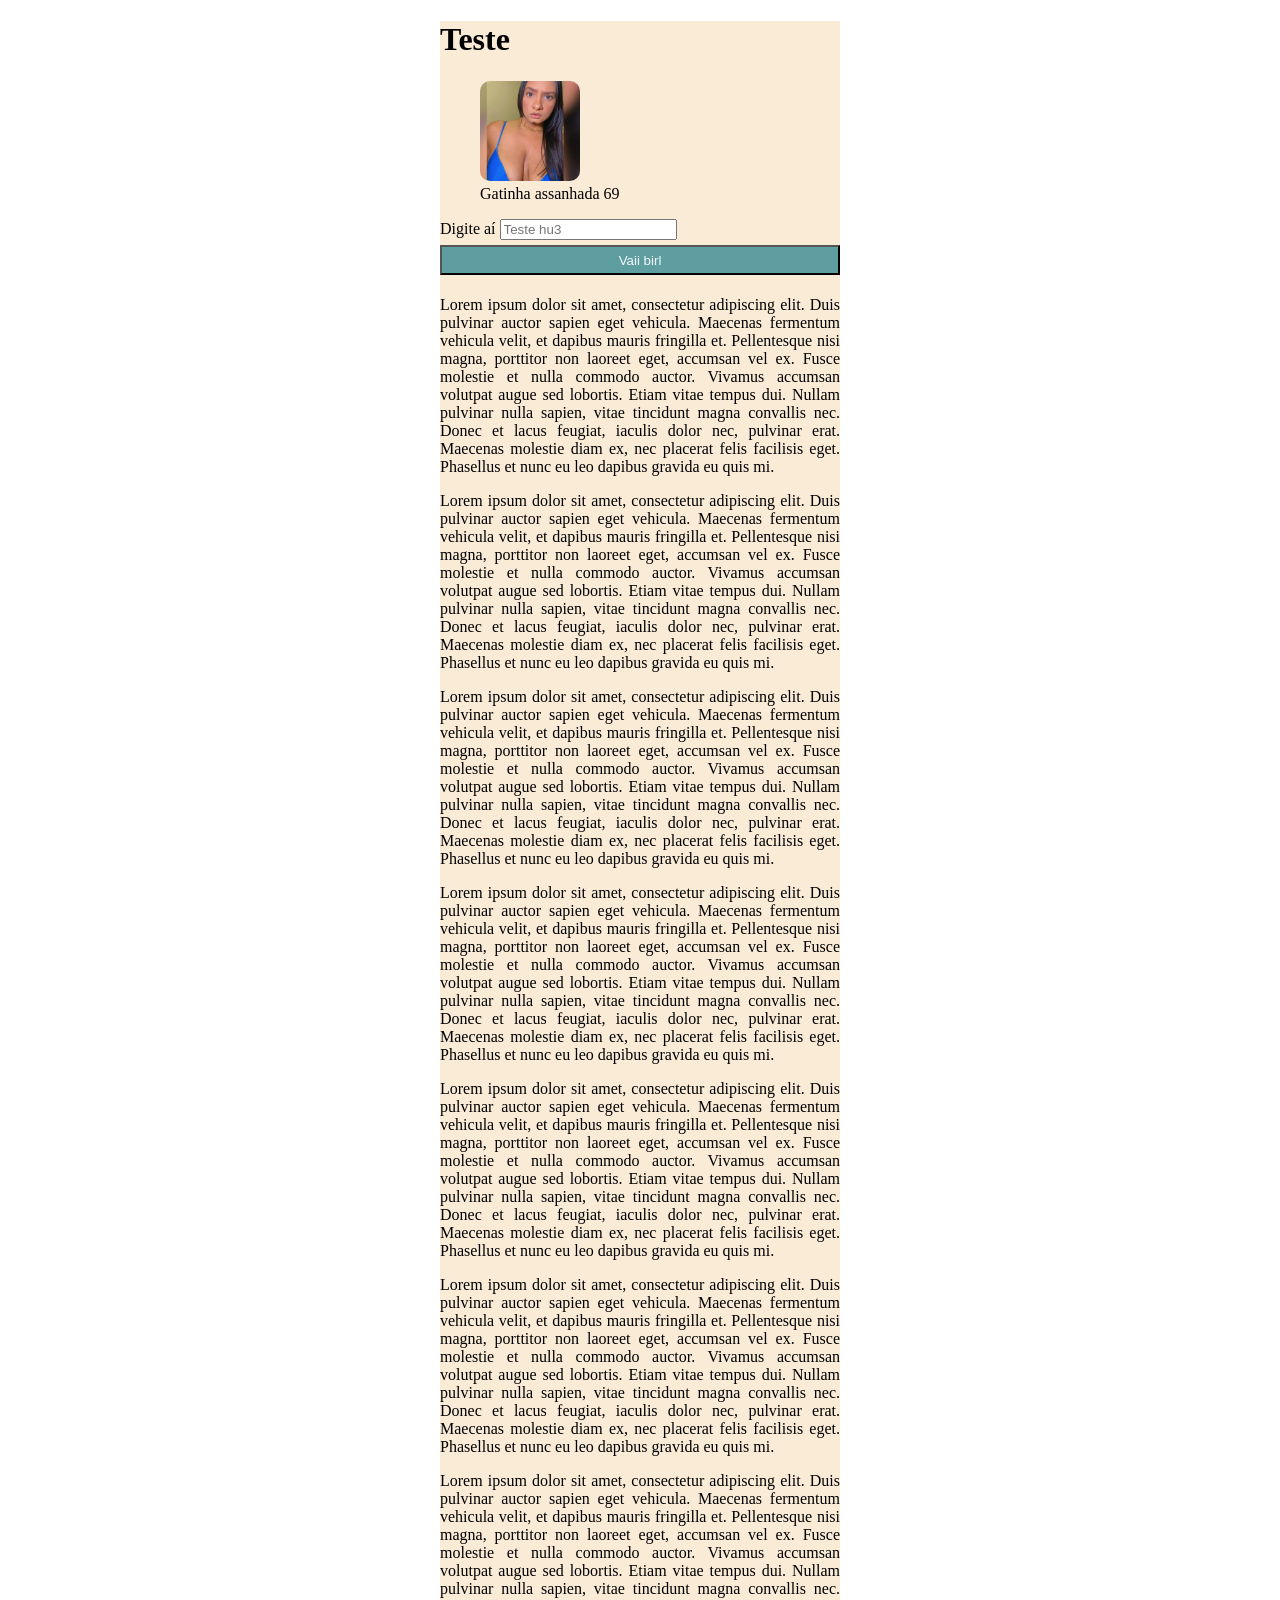
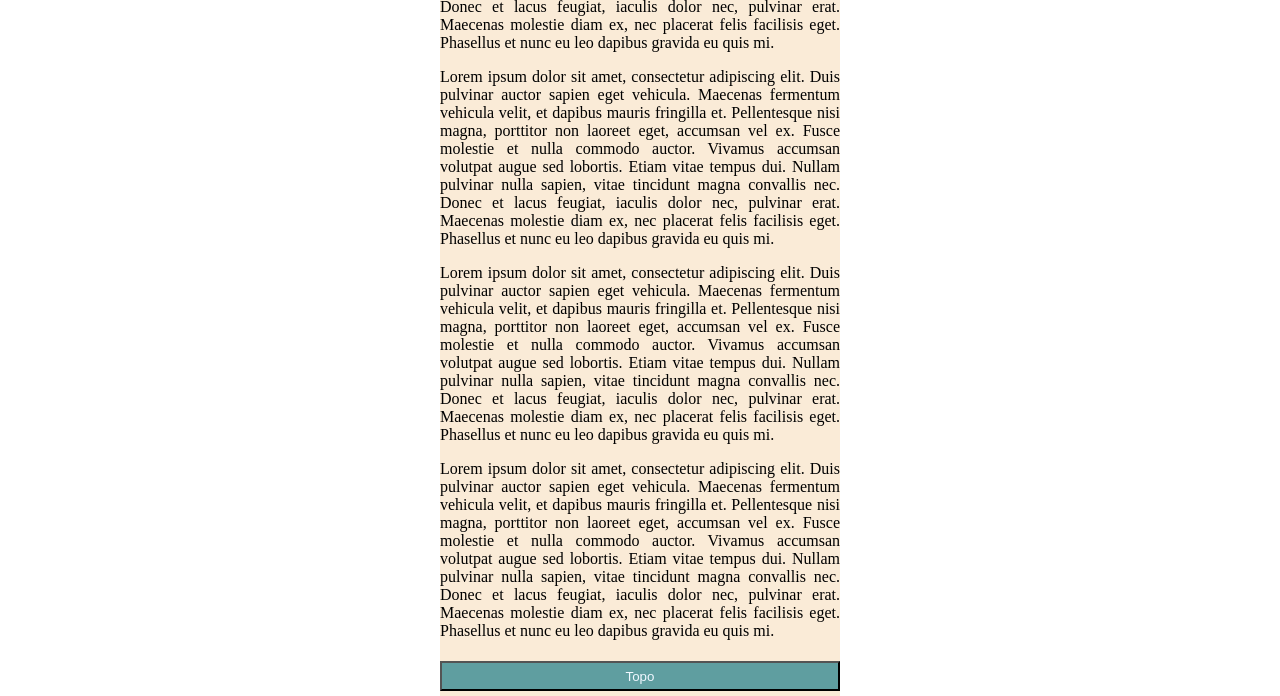
==== index.html @ 087f5f00 "Add files via upload" ====
<!DOCTYPE html>
<html lang="pt-br">

<head>
    <meta charset="UTF-8">
    <meta http-equiv="X-UA-Compatible" content="IE=edge">
    <meta name="viewport" content="width=device-width, initial-scale=1.0">
    <link rel="stylesheet" href="style.css">
    <title>SITE</title>
</head>

<body>
    <div class="container">
        <div id="topo"></div>
        <div class="form-header">
            <h1>Teste</h1>
        </div>

        <div class="avatar">
            <figure>
                <img src="img/file.png">
                <figcaption>Gatinha assanhada 69</figcaption>
            </figure>
        </div>

        <div>
            <label for="text">Digite aí</label>
            <input name="text" type="text" placeholder="Teste hu3">
        </div>

        <button class="butao"><a href="#fim">Vaii birl</a></button>

        <p>
            Lorem ipsum dolor sit amet, consectetur adipiscing elit. Duis pulvinar auctor sapien eget vehicula. Maecenas
            fermentum vehicula velit, et dapibus mauris fringilla et. Pellentesque nisi magna, porttitor non laoreet
            eget, accumsan vel ex. Fusce molestie et nulla commodo auctor. Vivamus accumsan volutpat augue sed lobortis.
            Etiam vitae tempus dui. Nullam pulvinar nulla sapien, vitae tincidunt magna convallis nec. Donec et lacus
            feugiat, iaculis dolor nec, pulvinar erat. Maecenas molestie diam ex, nec placerat felis facilisis eget.
            Phasellus et nunc eu leo dapibus gravida eu quis mi.
        </p>

        <p>
            Lorem ipsum dolor sit amet, consectetur adipiscing elit. Duis pulvinar auctor sapien eget vehicula. Maecenas
            fermentum vehicula velit, et dapibus mauris fringilla et. Pellentesque nisi magna, porttitor non laoreet
            eget, accumsan vel ex. Fusce molestie et nulla commodo auctor. Vivamus accumsan volutpat augue sed lobortis.
            Etiam vitae tempus dui. Nullam pulvinar nulla sapien, vitae tincidunt magna convallis nec. Donec et lacus
            feugiat, iaculis dolor nec, pulvinar erat. Maecenas molestie diam ex, nec placerat felis facilisis eget.
            Phasellus et nunc eu leo dapibus gravida eu quis mi.
        </p>

        <p>
            Lorem ipsum dolor sit amet, consectetur adipiscing elit. Duis pulvinar auctor sapien eget vehicula. Maecenas
            fermentum vehicula velit, et dapibus mauris fringilla et. Pellentesque nisi magna, porttitor non laoreet
            eget, accumsan vel ex. Fusce molestie et nulla commodo auctor. Vivamus accumsan volutpat augue sed lobortis.
            Etiam vitae tempus dui. Nullam pulvinar nulla sapien, vitae tincidunt magna convallis nec. Donec et lacus
            feugiat, iaculis dolor nec, pulvinar erat. Maecenas molestie diam ex, nec placerat felis facilisis eget.
            Phasellus et nunc eu leo dapibus gravida eu quis mi.
        </p>

        <p>
            Lorem ipsum dolor sit amet, consectetur adipiscing elit. Duis pulvinar auctor sapien eget vehicula. Maecenas
            fermentum vehicula velit, et dapibus mauris fringilla et. Pellentesque nisi magna, porttitor non laoreet
            eget, accumsan vel ex. Fusce molestie et nulla commodo auctor. Vivamus accumsan volutpat augue sed lobortis.
            Etiam vitae tempus dui. Nullam pulvinar nulla sapien, vitae tincidunt magna convallis nec. Donec et lacus
            feugiat, iaculis dolor nec, pulvinar erat. Maecenas molestie diam ex, nec placerat felis facilisis eget.
            Phasellus et nunc eu leo dapibus gravida eu quis mi.
        </p>

        <p>
            Lorem ipsum dolor sit amet, consectetur adipiscing elit. Duis pulvinar auctor sapien eget vehicula. Maecenas
            fermentum vehicula velit, et dapibus mauris fringilla et. Pellentesque nisi magna, porttitor non laoreet
            eget, accumsan vel ex. Fusce molestie et nulla commodo auctor. Vivamus accumsan volutpat augue sed lobortis.
            Etiam vitae tempus dui. Nullam pulvinar nulla sapien, vitae tincidunt magna convallis nec. Donec et lacus
            feugiat, iaculis dolor nec, pulvinar erat. Maecenas molestie diam ex, nec placerat felis facilisis eget.
            Phasellus et nunc eu leo dapibus gravida eu quis mi.
        </p>

        <p>
            Lorem ipsum dolor sit amet, consectetur adipiscing elit. Duis pulvinar auctor sapien eget vehicula. Maecenas
            fermentum vehicula velit, et dapibus mauris fringilla et. Pellentesque nisi magna, porttitor non laoreet
            eget, accumsan vel ex. Fusce molestie et nulla commodo auctor. Vivamus accumsan volutpat augue sed lobortis.
            Etiam vitae tempus dui. Nullam pulvinar nulla sapien, vitae tincidunt magna convallis nec. Donec et lacus
            feugiat, iaculis dolor nec, pulvinar erat. Maecenas molestie diam ex, nec placerat felis facilisis eget.
            Phasellus et nunc eu leo dapibus gravida eu quis mi.
        </p>

        <p>
            Lorem ipsum dolor sit amet, consectetur adipiscing elit. Duis pulvinar auctor sapien eget vehicula. Maecenas
            fermentum vehicula velit, et dapibus mauris fringilla et. Pellentesque nisi magna, porttitor non laoreet
            eget, accumsan vel ex. Fusce molestie et nulla commodo auctor. Vivamus accumsan volutpat augue sed lobortis.
            Etiam vitae tempus dui. Nullam pulvinar nulla sapien, vitae tincidunt magna convallis nec. Donec et lacus
            feugiat, iaculis dolor nec, pulvinar erat. Maecenas molestie diam ex, nec placerat felis facilisis eget.
            Phasellus et nunc eu leo dapibus gravida eu quis mi.
        </p>

        <p>
            Lorem ipsum dolor sit amet, consectetur adipiscing elit. Duis pulvinar auctor sapien eget vehicula. Maecenas
            fermentum vehicula velit, et dapibus mauris fringilla et. Pellentesque nisi magna, porttitor non laoreet
            eget, accumsan vel ex. Fusce molestie et nulla commodo auctor. Vivamus accumsan volutpat augue sed lobortis.
            Etiam vitae tempus dui. Nullam pulvinar nulla sapien, vitae tincidunt magna convallis nec. Donec et lacus
            feugiat, iaculis dolor nec, pulvinar erat. Maecenas molestie diam ex, nec placerat felis facilisis eget.
            Phasellus et nunc eu leo dapibus gravida eu quis mi.
        </p>

        <p>
            Lorem ipsum dolor sit amet, consectetur adipiscing elit. Duis pulvinar auctor sapien eget vehicula. Maecenas
            fermentum vehicula velit, et dapibus mauris fringilla et. Pellentesque nisi magna, porttitor non laoreet
            eget, accumsan vel ex. Fusce molestie et nulla commodo auctor. Vivamus accumsan volutpat augue sed lobortis.
            Etiam vitae tempus dui. Nullam pulvinar nulla sapien, vitae tincidunt magna convallis nec. Donec et lacus
            feugiat, iaculis dolor nec, pulvinar erat. Maecenas molestie diam ex, nec placerat felis facilisis eget.
            Phasellus et nunc eu leo dapibus gravida eu quis mi.
        </p>

        <p id="fim">
            Lorem ipsum dolor sit amet, consectetur adipiscing elit. Duis pulvinar auctor sapien eget vehicula. Maecenas
            fermentum vehicula velit, et dapibus mauris fringilla et. Pellentesque nisi magna, porttitor non laoreet
            eget, accumsan vel ex. Fusce molestie et nulla commodo auctor. Vivamus accumsan volutpat augue sed lobortis.
            Etiam vitae tempus dui. Nullam pulvinar nulla sapien, vitae tincidunt magna convallis nec. Donec et lacus
            feugiat, iaculis dolor nec, pulvinar erat. Maecenas molestie diam ex, nec placerat felis facilisis eget.
            Phasellus et nunc eu leo dapibus gravida eu quis mi.
        </p>

        <button class="butao"><a href="#topo">Topo</a></button>
    </div>
</body>

</html>
---- style.css ----
body{
margin: 0;
padding: 0;


}

img{
    width: 100px;
    height: 100px;
    border-radius: 10%;
    margin-top: 0.5%;
}

img:hover{
    width: 110px;
    height: 110px;
    cursor: pointer;
    
    }

p{
text-align: justify;

    
}

.container{
    width: 400px;
    margin: auto;
    background-color: antiquewhite;
}

.butao{
    width: 100%;
    height: 30px;
    background-color: cadetblue;
    margin-top: 5px;
    margin-bottom: 5px;
    
}
a{
    color: aliceblue;
    text-decoration: none;
}
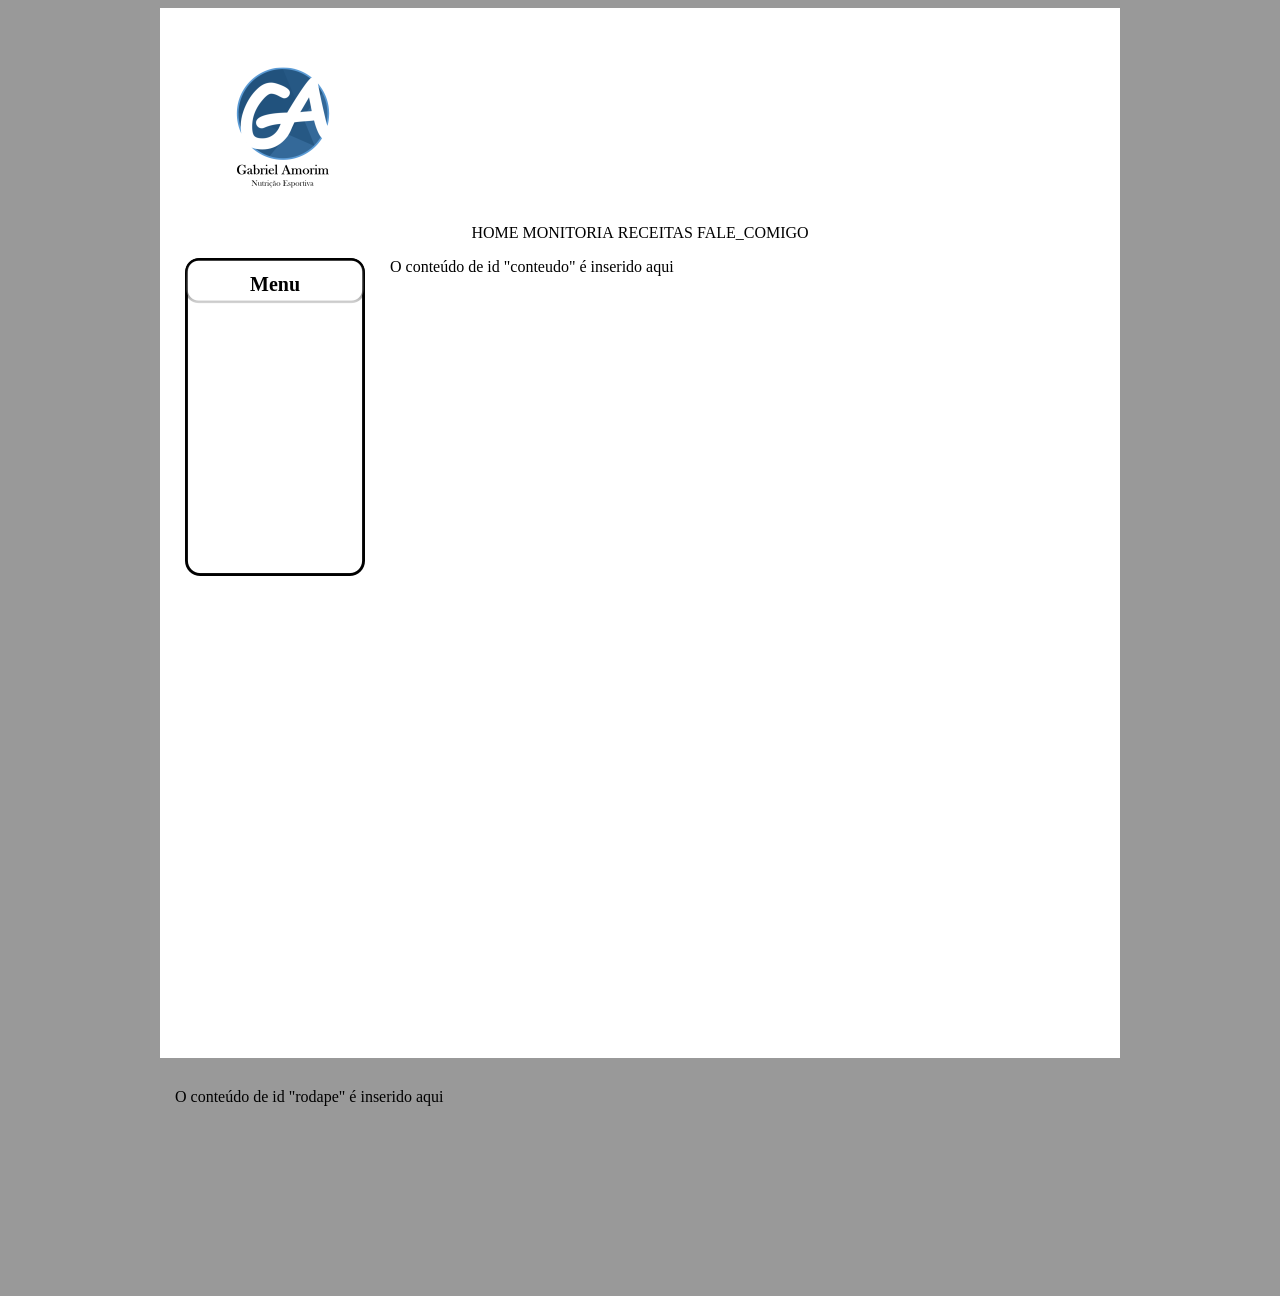
==== commit 98bfa5bd: "Add files via upload" ====
--- a/index.html
+++ b/index.html
@@ -1,127 +1,87 @@
-<!DOCTYPE html>
-<html lang="pt-br">
-
+﻿<!DOCTYPE html PUBLIC "-//W3C//DTD XHTML 1.0 Transitional//EN" "http://www.w3.org/TR/xhtml1/DTD/xhtml1-transitional.dtd">
+<html xmlns="http://www.w3.org/1999/xhtml">
 <head>
-    <meta charset="UTF-8">
-    <meta http-equiv="X-UA-Compatible" content="IE=edge">
-    <meta name="viewport" content="width=device-width, initial-scale=1.0">
-    <link rel="stylesheet" href="style.css">
-    <title>SITE</title>
+<meta http-equiv="Content-Type" content="text/html; charset=utf-8" />
+<title>Nutrição Gabriel Amorim</title>
+<style type="text/css">
+#head {
+	height: 200px;
+	width: 960px;
+	margin-right: auto;
+	margin-left: auto;
+	background-color: #FFF;
+}
+#menu {
+	width: 960px;
+	margin-right: auto;
+	margin-left: auto;
+	height: 50px;
+	line-height: 44px;
+	background-color: #FFF;
+}
+#corpo {
+	height: 800px;
+	width: 930px;
+	margin-right: auto;
+	margin-left: auto;
+	background-color: #FFF;
+	padding-right: 15px;
+	padding-left: 15px;
+	position: relative;
+}
+#rodape {
+	width: 930px;
+	margin-right: auto;
+	margin-left: auto;
+	height: 200px;
+	padding-top: 30px;
+	padding-right: 15px;
+	padding-left: 15px;
+}
+body {
+	background-color: #999;
+}
+#bar_lat {
+	float: left;
+	height: 500px;
+	width: 170px;
+	padding-right: 15px;
+	padding-left: 15px;
+	background-image: url(imagens/structures/bar2.png);
+	background-repeat: no-repeat;
+	background-position: center top;
+	text-align: center;
+	padding-top: 15px;
+	font-size: 20px;
+	font-weight: bolder;
+}
+#conteudo {
+	float: right;
+	width: 700px;
+	padding-right: 15px;
+	padding-left: 15px;
+	height: 500px;
+}
+</style>
 </head>
 
 <body>
-    <div class="container">
-        <div id="topo"></div>
-        <div class="form-header">
-            <h1>Teste</h1>
-        </div>
 
-        <div class="avatar">
-            <figure>
-                <img src="img/file.png">
-                <figcaption>Gatinha assanhada 69</figcaption>
-            </figure>
-        </div>
-
-        <div>
-            <label for="text">Digite aí</label>
-            <input name="text" type="text" placeholder="Teste hu3">
-        </div>
-
-        <button class="butao"><a href="#fim">Vaii birl</a></button>
-
-        <p>
-            Lorem ipsum dolor sit amet, consectetur adipiscing elit. Duis pulvinar auctor sapien eget vehicula. Maecenas
-            fermentum vehicula velit, et dapibus mauris fringilla et. Pellentesque nisi magna, porttitor non laoreet
-            eget, accumsan vel ex. Fusce molestie et nulla commodo auctor. Vivamus accumsan volutpat augue sed lobortis.
-            Etiam vitae tempus dui. Nullam pulvinar nulla sapien, vitae tincidunt magna convallis nec. Donec et lacus
-            feugiat, iaculis dolor nec, pulvinar erat. Maecenas molestie diam ex, nec placerat felis facilisis eget.
-            Phasellus et nunc eu leo dapibus gravida eu quis mi.
-        </p>
-
-        <p>
-            Lorem ipsum dolor sit amet, consectetur adipiscing elit. Duis pulvinar auctor sapien eget vehicula. Maecenas
-            fermentum vehicula velit, et dapibus mauris fringilla et. Pellentesque nisi magna, porttitor non laoreet
-            eget, accumsan vel ex. Fusce molestie et nulla commodo auctor. Vivamus accumsan volutpat augue sed lobortis.
-            Etiam vitae tempus dui. Nullam pulvinar nulla sapien, vitae tincidunt magna convallis nec. Donec et lacus
-            feugiat, iaculis dolor nec, pulvinar erat. Maecenas molestie diam ex, nec placerat felis facilisis eget.
-            Phasellus et nunc eu leo dapibus gravida eu quis mi.
-        </p>
-
-        <p>
-            Lorem ipsum dolor sit amet, consectetur adipiscing elit. Duis pulvinar auctor sapien eget vehicula. Maecenas
-            fermentum vehicula velit, et dapibus mauris fringilla et. Pellentesque nisi magna, porttitor non laoreet
-            eget, accumsan vel ex. Fusce molestie et nulla commodo auctor. Vivamus accumsan volutpat augue sed lobortis.
-            Etiam vitae tempus dui. Nullam pulvinar nulla sapien, vitae tincidunt magna convallis nec. Donec et lacus
-            feugiat, iaculis dolor nec, pulvinar erat. Maecenas molestie diam ex, nec placerat felis facilisis eget.
-            Phasellus et nunc eu leo dapibus gravida eu quis mi.
-        </p>
-
-        <p>
-            Lorem ipsum dolor sit amet, consectetur adipiscing elit. Duis pulvinar auctor sapien eget vehicula. Maecenas
-            fermentum vehicula velit, et dapibus mauris fringilla et. Pellentesque nisi magna, porttitor non laoreet
-            eget, accumsan vel ex. Fusce molestie et nulla commodo auctor. Vivamus accumsan volutpat augue sed lobortis.
-            Etiam vitae tempus dui. Nullam pulvinar nulla sapien, vitae tincidunt magna convallis nec. Donec et lacus
-            feugiat, iaculis dolor nec, pulvinar erat. Maecenas molestie diam ex, nec placerat felis facilisis eget.
-            Phasellus et nunc eu leo dapibus gravida eu quis mi.
-        </p>
-
-        <p>
-            Lorem ipsum dolor sit amet, consectetur adipiscing elit. Duis pulvinar auctor sapien eget vehicula. Maecenas
-            fermentum vehicula velit, et dapibus mauris fringilla et. Pellentesque nisi magna, porttitor non laoreet
-            eget, accumsan vel ex. Fusce molestie et nulla commodo auctor. Vivamus accumsan volutpat augue sed lobortis.
-            Etiam vitae tempus dui. Nullam pulvinar nulla sapien, vitae tincidunt magna convallis nec. Donec et lacus
-            feugiat, iaculis dolor nec, pulvinar erat. Maecenas molestie diam ex, nec placerat felis facilisis eget.
-            Phasellus et nunc eu leo dapibus gravida eu quis mi.
-        </p>
-
-        <p>
-            Lorem ipsum dolor sit amet, consectetur adipiscing elit. Duis pulvinar auctor sapien eget vehicula. Maecenas
-            fermentum vehicula velit, et dapibus mauris fringilla et. Pellentesque nisi magna, porttitor non laoreet
-            eget, accumsan vel ex. Fusce molestie et nulla commodo auctor. Vivamus accumsan volutpat augue sed lobortis.
-            Etiam vitae tempus dui. Nullam pulvinar nulla sapien, vitae tincidunt magna convallis nec. Donec et lacus
-            feugiat, iaculis dolor nec, pulvinar erat. Maecenas molestie diam ex, nec placerat felis facilisis eget.
-            Phasellus et nunc eu leo dapibus gravida eu quis mi.
-        </p>
-
-        <p>
-            Lorem ipsum dolor sit amet, consectetur adipiscing elit. Duis pulvinar auctor sapien eget vehicula. Maecenas
-            fermentum vehicula velit, et dapibus mauris fringilla et. Pellentesque nisi magna, porttitor non laoreet
-            eget, accumsan vel ex. Fusce molestie et nulla commodo auctor. Vivamus accumsan volutpat augue sed lobortis.
-            Etiam vitae tempus dui. Nullam pulvinar nulla sapien, vitae tincidunt magna convallis nec. Donec et lacus
-            feugiat, iaculis dolor nec, pulvinar erat. Maecenas molestie diam ex, nec placerat felis facilisis eget.
-            Phasellus et nunc eu leo dapibus gravida eu quis mi.
-        </p>
-
-        <p>
-            Lorem ipsum dolor sit amet, consectetur adipiscing elit. Duis pulvinar auctor sapien eget vehicula. Maecenas
-            fermentum vehicula velit, et dapibus mauris fringilla et. Pellentesque nisi magna, porttitor non laoreet
-            eget, accumsan vel ex. Fusce molestie et nulla commodo auctor. Vivamus accumsan volutpat augue sed lobortis.
-            Etiam vitae tempus dui. Nullam pulvinar nulla sapien, vitae tincidunt magna convallis nec. Donec et lacus
-            feugiat, iaculis dolor nec, pulvinar erat. Maecenas molestie diam ex, nec placerat felis facilisis eget.
-            Phasellus et nunc eu leo dapibus gravida eu quis mi.
-        </p>
-
-        <p>
-            Lorem ipsum dolor sit amet, consectetur adipiscing elit. Duis pulvinar auctor sapien eget vehicula. Maecenas
-            fermentum vehicula velit, et dapibus mauris fringilla et. Pellentesque nisi magna, porttitor non laoreet
-            eget, accumsan vel ex. Fusce molestie et nulla commodo auctor. Vivamus accumsan volutpat augue sed lobortis.
-            Etiam vitae tempus dui. Nullam pulvinar nulla sapien, vitae tincidunt magna convallis nec. Donec et lacus
-            feugiat, iaculis dolor nec, pulvinar erat. Maecenas molestie diam ex, nec placerat felis facilisis eget.
-            Phasellus et nunc eu leo dapibus gravida eu quis mi.
-        </p>
-
-        <p id="fim">
-            Lorem ipsum dolor sit amet, consectetur adipiscing elit. Duis pulvinar auctor sapien eget vehicula. Maecenas
-            fermentum vehicula velit, et dapibus mauris fringilla et. Pellentesque nisi magna, porttitor non laoreet
-            eget, accumsan vel ex. Fusce molestie et nulla commodo auctor. Vivamus accumsan volutpat augue sed lobortis.
-            Etiam vitae tempus dui. Nullam pulvinar nulla sapien, vitae tincidunt magna convallis nec. Donec et lacus
-            feugiat, iaculis dolor nec, pulvinar erat. Maecenas molestie diam ex, nec placerat felis facilisis eget.
-            Phasellus et nunc eu leo dapibus gravida eu quis mi.
-        </p>
-
-        <button class="butao"><a href="#topo">Topo</a></button>
-    </div>
+<div id="head"><img src="imagens/head/head1.png" width="960" height="200" /></div>
+<div id="menu">
+  <table width="100" border="0" align="center">
+    <tr>
+      <td>HOME</td>
+      <td>MONITORIA</td>
+      <td>RECEITAS</td>
+      <td>FALE_COMIGO</td>
+    </tr>
+  </table>
+</div>
+<div id="corpo">
+  <div id="bar_lat">Menu</div>
+  <div id="conteudo">O conteúdo de  id "conteudo" é inserido aqui</div>
+</div>
+<div id="rodape">O conteúdo de  id "rodape" é inserido aqui</div>
 </body>
-
-</html>+</html>
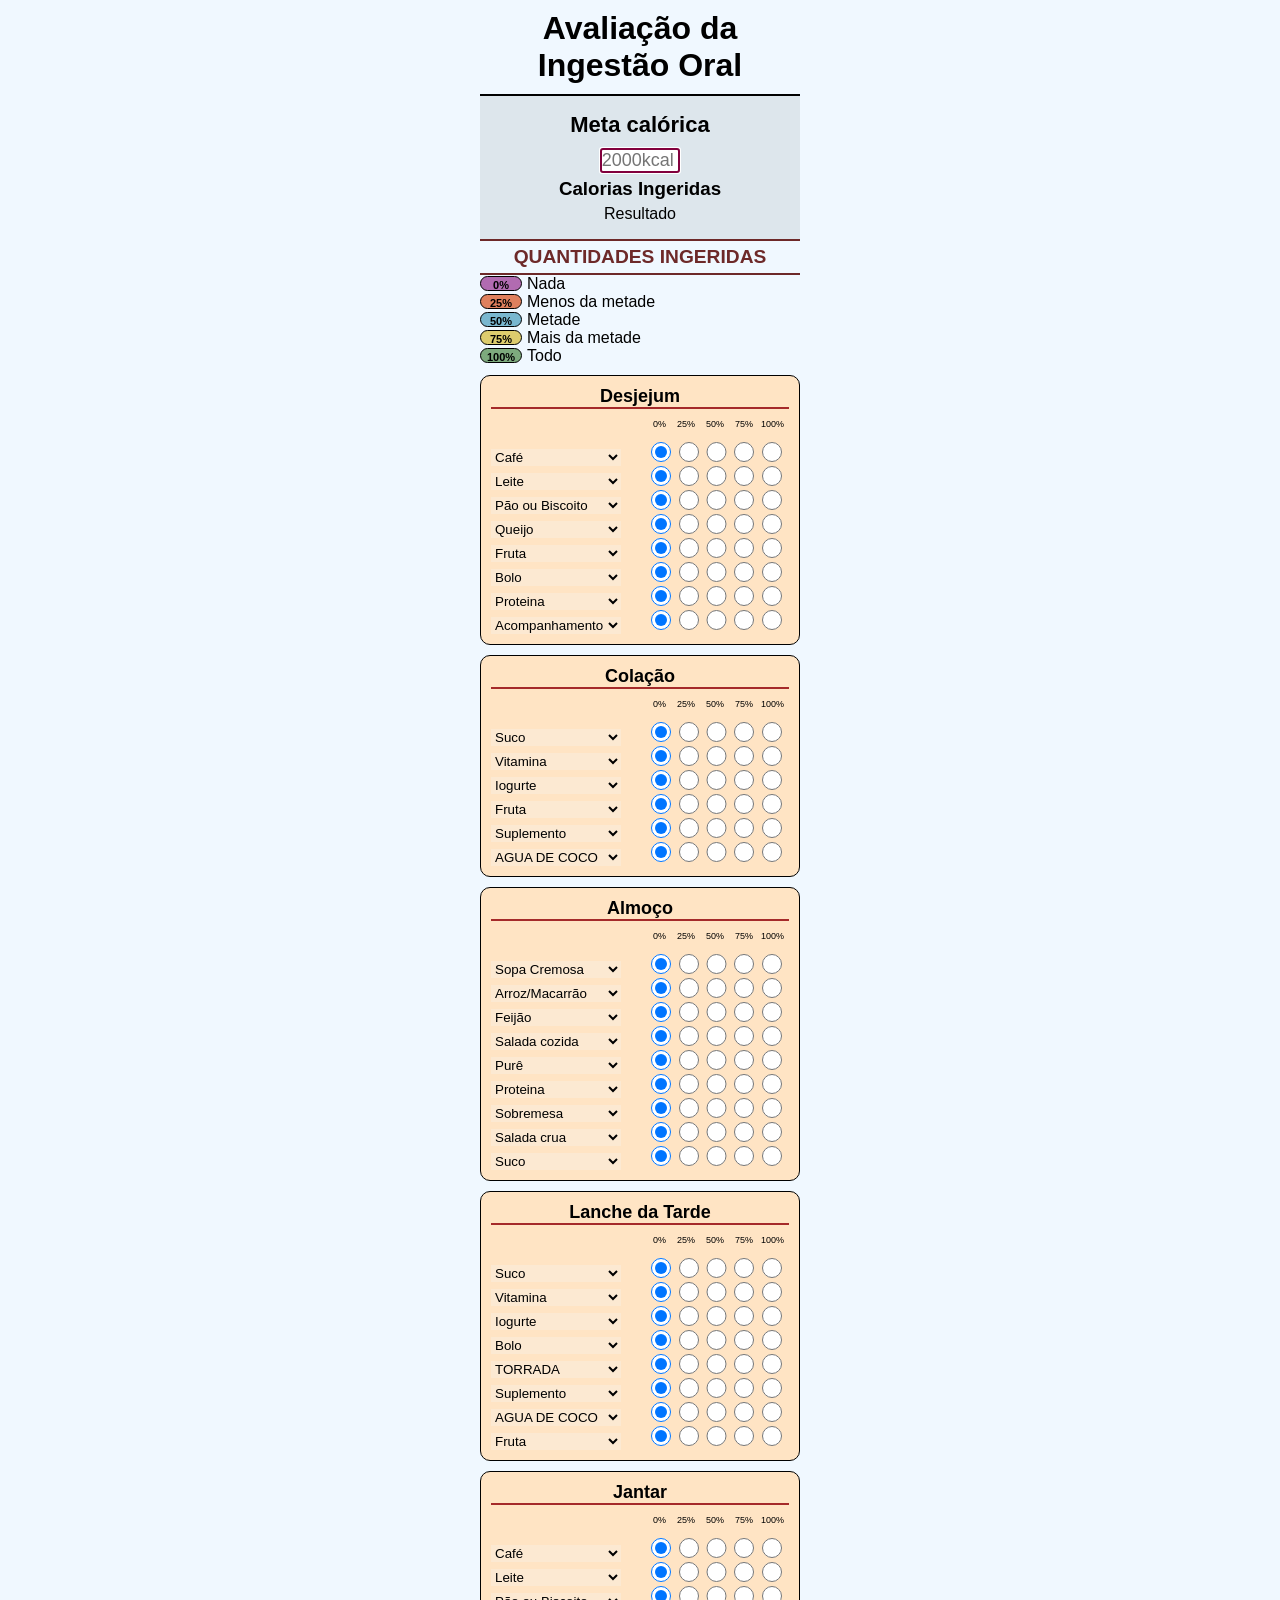
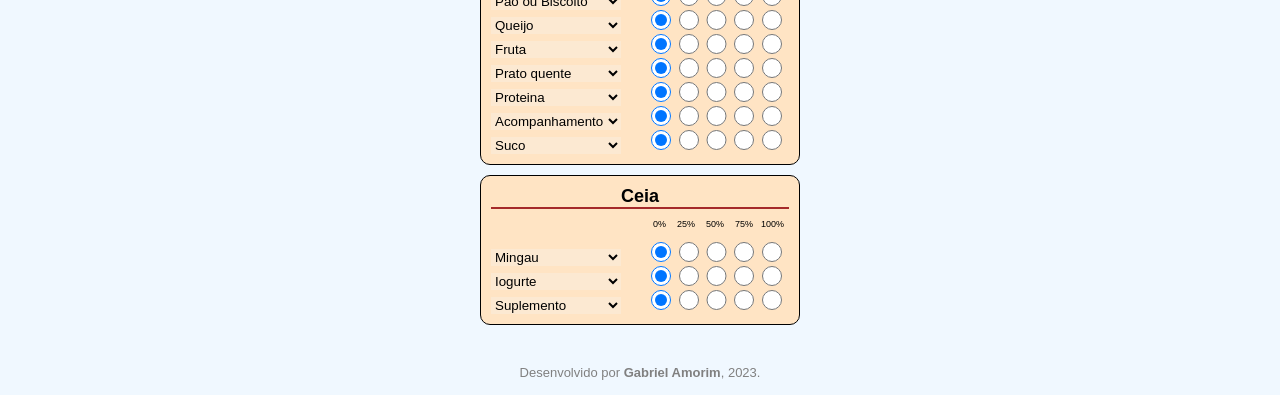
==== commit d5640614: "Add files via upload" ====
--- a/index.html
+++ b/index.html
@@ -1,87 +1,519 @@
-﻿<!DOCTYPE html PUBLIC "-//W3C//DTD XHTML 1.0 Transitional//EN" "http://www.w3.org/TR/xhtml1/DTD/xhtml1-transitional.dtd">
-<html xmlns="http://www.w3.org/1999/xhtml">
+<!DOCTYPE html>
+<html lang="pt-br">
+
 <head>
-<meta http-equiv="Content-Type" content="text/html; charset=utf-8" />
-<title>Nutrição Gabriel Amorim</title>
-<style type="text/css">
-#head {
-	height: 200px;
-	width: 960px;
-	margin-right: auto;
-	margin-left: auto;
-	background-color: #FFF;
-}
-#menu {
-	width: 960px;
-	margin-right: auto;
-	margin-left: auto;
-	height: 50px;
-	line-height: 44px;
-	background-color: #FFF;
-}
-#corpo {
-	height: 800px;
-	width: 930px;
-	margin-right: auto;
-	margin-left: auto;
-	background-color: #FFF;
-	padding-right: 15px;
-	padding-left: 15px;
-	position: relative;
-}
-#rodape {
-	width: 930px;
-	margin-right: auto;
-	margin-left: auto;
-	height: 200px;
-	padding-top: 30px;
-	padding-right: 15px;
-	padding-left: 15px;
-}
-body {
-	background-color: #999;
-}
-#bar_lat {
-	float: left;
-	height: 500px;
-	width: 170px;
-	padding-right: 15px;
-	padding-left: 15px;
-	background-image: url(imagens/structures/bar2.png);
-	background-repeat: no-repeat;
-	background-position: center top;
-	text-align: center;
-	padding-top: 15px;
-	font-size: 20px;
-	font-weight: bolder;
-}
-#conteudo {
-	float: right;
-	width: 700px;
-	padding-right: 15px;
-	padding-left: 15px;
-	height: 500px;
-}
-</style>
+    <meta charset="UTF-8">
+    <meta http-equiv="X-UA-Compatible" content="IE=edge">
+    <meta name="viewport" content="width=device-width, initial-scale=1.0">
+    <meta name="Autor" content="Gabriel Amorim">
+    <meta name="Sobre" content="Aplicação criada em julho de 2023 para o serviço de nutrição do Hospital Cardio Pulmonar.">
+    <title>AIO</title>
+	
+<!-- Google tag (gtag.js) -->
+<script async src="https://www.googletagmanager.com/gtag/js?id=G-NFYD3T5DQQ"></script>
+<script>
+  window.dataLayer = window.dataLayer || [];
+  function gtag(){dataLayer.push(arguments);}
+  gtag('js', new Date());
+
+  gtag('config', 'G-NFYD3T5DQQ');
+</script>
+
+    <style>
+        * {
+            font-family: Arial;
+            margin: 0;
+            padding: 0;
+            box-sizing: border-box;
+        }
+
+        body {
+            background-color: aliceblue;
+            height: 100vh;
+        }
+
+        .refeicao {
+            font-size: large;
+            font-weight: bold;
+            text-align: center;
+            margin-bottom: 10px;
+            border-style: solid;
+            border-top: 0;
+            border-left: 0;
+            border-right: 0;
+            border-color: brown;
+            border-width: 2px;
+        }
+
+        .refeicao-radioTitle {
+            text-align: end;
+            font-size: 9px;
+            margin-right: 7px;
+            height: 23px;
+        }
+
+        .refeicao-rotulo {
+            display: inline-block;
+        }
+
+        .refeicao-rotulo li {
+            float: left;
+            margin-left: 8px;
+            list-style: none;
+            width: 21px;
+        }
+
+        .labelConfig {
+            float: left;
+            min-width: 155px;
+        }
+
+        .labelHidden {
+            display: none;
+        }
+
+        .container {
+            background-color: bisque;
+            min-width: 280px;
+            max-width: 320px;
+            width: 100%;
+            /*height: 280px;*/
+            padding: 10px;
+            border-width: 1px;
+            border-color: black;
+            border-radius: 10px;
+            border-style: groove;
+            margin-top: 10px;
+            margin-bottom: 10px;
+
+        }
+
+        .a4 {
+
+            max-width: 340px;
+            padding: 10px;
+            min-height: 876px;
+            margin: auto;
+        }
+
+
+
+        h1,
+        h2 {
+            text-align: center;
+            margin-bottom: 10px;
+        }
+
+
+        input[type="button"] {
+            width: 100%;
+            height: 25px;
+            background-color: rgb(250, 199, 124);
+            border-radius: 15px;
+        }
+
+        .legenda-titulo {
+            text-align: center;
+            border-style: solid;
+            border-width: 2px;
+            border-left: none;
+            border-right: none;
+            box-sizing: border-box;
+            padding-top: 5px;
+            padding-bottom: 5px;
+            font-size: larger;
+            font-weight: bolder;
+            color: rgb(109, 41, 41);
+        }
+
+        .legenda-item {
+            margin-right: 5px;
+            background-color: brown;
+            /* color: aliceblue; */
+            padding: 2px 6px;
+            font-size: 11px;
+            font-weight: 600;
+            text-align: center;
+            border-radius: 15px;
+            border-width: 1px;
+            border-style: solid;
+            width: 42px;
+            height: 15px;
+            display: inline-block;
+            
+        }
+
+        .item1 {
+            background-color: rgb(177, 107, 177);
+            /* color: white; */
+        }
+
+        .item2 {
+            background-color: rgb(223, 128, 93);
+        }
+
+        .item3 {
+            background-color: rgb(121, 183, 207);
+        }
+
+        .item4 {
+            background-color: rgb(221, 204, 109);
+        }
+
+        .item5 {
+            background-color: rgb(125, 170, 125);
+            /* color: white; */
+        }
+
+
+        .resultado {
+            position: sticky;
+            top: 0;
+            background-color: rgb(221, 230, 236);
+            padding: 1rem;
+            border-top: solid;
+            border-width: 2px;
+            text-align: center;
+            font-size: 0.3s;
+        }
+
+        .resultado h2 {
+            font-size: 22px;
+
+        }
+
+        .resultado h3 {
+            margin: 5px;
+
+        }
+
+        .resultado input[type="text"] {
+            width: 28%;
+            height: 25px;
+            font-size: 18px;
+        }
+
+        .resultado input[type="text"]:focus {
+            outline-color: rgb(130, 0, 61);
+        }
+
+        .resultado input[type="text"]:valid {
+            outline-color: chartreuse;
+            outline-style: solid;
+            outline-width: 1px;
+        }
+
+        input[type="radio"] {
+            width: 8%;
+            height: 20px;
+            margin-left: 4px;
+        }
+
+        select {
+            background-color: rgb(252, 233, 210);
+            border-style: none;
+            /* height: 14px; */
+            margin-right: 1.5rem;
+        }
+
+        footer {
+            font-size: small;
+            height: 50px;
+            padding: 20px 0;
+            text-align: center;
+            color: gray;
+            
+        }
+
+        footer span {
+            font-weight: 600;
+            text-decoration: none;
+            cursor: pointer;            
+        }
+    </style>
+
+    
+    <script>
+
+        //DB ITENS SERVIDOS NO HCP
+        const itemDieta = [
+            { id: 0, nome: "Café", caloria: 3 },
+            { id: 1, nome: "Leite", caloria: 55 },
+            { id: 2, nome: "Pão ou Biscoito", caloria: 130 },
+            { id: 3, nome: "Queijo", caloria: 70 },
+            { id: 4, nome: "Fruta", caloria: 80 },
+            { id: 5, nome: "Suco", caloria: 70 },
+            { id: 6, nome: "Acompanhamento", caloria: 151 },
+            { id: 7, nome: "Suco", caloria: 120 },
+            { id: 8, nome: "Vitamina", caloria: 250 },
+            { id: 9, nome: "Suplemento", caloria: 300 },
+            { id: 10, nome: "AGUA DE COCO", caloria: 43 },
+            { id: 11, nome: "Arroz/Macarrão", caloria: 120 },
+            { id: 12, nome: "Feijão", caloria: 70 },
+            { id: 13, nome: "Salada cozida	", caloria: 60 },
+            { id: 14, nome: "Purê", caloria: 80 },
+            { id: 15, nome: "Proteina", caloria: 200 },
+            { id: 16, nome: "Sobremesa", caloria: 40 },
+            { id: 17, nome: "Salada crua", caloria: 70 },
+            { id: 18, nome: "Salada de fruta", caloria: 150 },
+            { id: 19, nome: "Bolo", caloria: 150 },
+            { id: 20, nome: "Sanduiche Natural", caloria: 200 },
+            { id: 21, nome: "TORRADA", caloria: 70 },
+            { id: 22, nome: "Sopa Cremosa", caloria: 200 },
+            { id: 23, nome: "Prato quente", caloria: 320 },
+            { id: 24, nome: "Mingau", caloria: 250 },
+            { id: 25, nome: "Iogurte", caloria: 60 }
+        ];
+        let setItens = [
+            0, 1, 2, 3, 4, 19, 15, 6, //DESJEJUM
+            7, 8, 25, 4, 9, 10, //COLAÇÃO
+            22, 11, 12, 13, 14, 15, 16, 17, 5, //ALMOÇO
+            5, 8, 25, 19, 21, 9, 10, 4, //LANCHE DA TARDE
+            0, 1, 2, 3, 4, 23, 15, 6, 7, //JANTAR
+            24, 25, 9 //CEIA
+        ]
+        const nItensConfig = [8, 6, 9, 8, 9, 3]
+        let nTotal = 0
+        for (let i = 0; i < nItensConfig.length; i++) {
+            nTotal += nItensConfig[i]
+        }
+
+
+        let valorDieta = Array(nTotal).fill(0)
+
+        var valorDietaSoma = 0
+        var dietaNome = ["Branda", "Pastosa", "Pastosa Especial", "Semiliquida"]
+        var dietaKcal = [2800, 2600, 1500, 900]
+
+
+
+
+    </script>
+    
 </head>
 
 <body>
 
-<div id="head"><img src="imagens/head/head1.png" width="960" height="200" /></div>
-<div id="menu">
-  <table width="100" border="0" align="center">
-    <tr>
-      <td>HOME</td>
-      <td>MONITORIA</td>
-      <td>RECEITAS</td>
-      <td>FALE_COMIGO</td>
-    </tr>
-  </table>
-</div>
-<div id="corpo">
-  <div id="bar_lat">Menu</div>
-  <div id="conteudo">O conteúdo de  id "conteudo" é inserido aqui</div>
-</div>
-<div id="rodape">O conteúdo de  id "rodape" é inserido aqui</div>
+    <div class="a4">
+
+        <h1>Avaliação da Ingestão Oral</h1>
+
+        <div class="resultado">
+            <h2 class="metaTeste">Meta calórica</h2>
+            <input id="meta" type="text" required inputmode="numeric" maxlength="4" autofocus autocomplete="on"
+                placeholder="2000kcal">
+            <h3 id="labelResultado">Calorias Ingeridas</h3>
+            <p id="resultado">Resultado</p>
+        </div>
+
+        <div class="legenda-titulo">QUANTIDADES INGERIDAS</div>
+        <span class="legenda-item item1">0%</span><span>Nada</span><br>
+        <span class="legenda-item item2">25%</span><span>Menos da metade</span><br>
+        <span class="legenda-item item3">50%</span><span>Metade</span><br>
+        <span class="legenda-item item4">75%</span><span>Mais da metade</span><br>
+        <span class="legenda-item item5">100%</span><span>Todo</span><br>
+
+        <!--# ETIQUETA #-->
+
+        <!--# DESJEJUM ETIQUETA #-->
+        <div class="container">
+            <div class="refeicao"><span>Desjejum</span></div>
+            <div class="refeicao-radioTitle">
+                <ul class="refeicao-rotulo">
+                    <li>0%</li>
+                    <li>25%</li>
+                    <li>50%</li>
+                    <li>75%</li>
+                    <li>100%</li>
+                </ul>
+            </div>
+            <select id="opt0" name="opt0"></select>
+            <select id="opt1"></select>
+            <select id="opt2"></select>
+            <select id="opt3"></select>
+            <select id="opt4"></select>
+            <select id="opt5"></select>
+            <select id="opt6"></select>
+            <select id="opt7"></select>
+        </div>
+
+        <div class="container">
+            <div class="refeicao"><span>Colação</span></div>
+            <div class="refeicao-radioTitle">
+                <ul class="refeicao-rotulo">
+                    <li>0%</li>
+                    <li>25%</li>
+                    <li>50%</li>
+                    <li>75%</li>
+                    <li>100%</li>
+                </ul>
+            </div>
+            <select id="opt8" name="opt8"></select>
+            <select id="opt9" name="opt9"></select>
+            <select id="opt10" name="opt10"></select>
+            <select id="opt11" name="opt11"></select>
+            <select id="opt12" name="opt12"></select>
+            <select id="opt13" name="opt13"></select>
+
+
+
+        </div>
+
+        <div class="container">
+            <div class="refeicao"><span>Almoço</span></div>
+            <div class="refeicao-radioTitle">
+                <ul class="refeicao-rotulo">
+                    <li>0%</li>
+                    <li>25%</li>
+                    <li>50%</li>
+                    <li>75%</li>
+                    <li>100%</li>
+                </ul>
+            </div>
+            <select id="opt14" name="opt14"></select>
+            <select id="opt15" name="opt15"></select>
+            <select id="opt16" name="opt16"></select>
+            <select id="opt17" name="opt17"></select>
+            <select id="opt18" name="opt18"></select>
+            <select id="opt19" name="opt19"></select>
+            <select id="opt20" name="opt20"></select>
+            <select id="opt21" name="opt21"></select>
+            <select id="opt22" name="opt22"></select>
+        </div>
+
+        <div class="container">
+            <div class="refeicao"><span>Lanche da Tarde</span></div>
+            <div class="refeicao-radioTitle">
+                <ul class="refeicao-rotulo">
+                    <li>0%</li>
+                    <li>25%</li>
+                    <li>50%</li>
+                    <li>75%</li>
+                    <li>100%</li>
+                </ul>
+            </div>
+            <select id="opt23" name="opt23"></select>
+            <select id="opt24" name="opt24"></select>
+            <select id="opt25" name="opt25"></select>
+            <select id="opt26" name="opt26"></select>
+            <select id="opt27" name="opt27"></select>
+            <select id="opt28" name="opt28"></select>
+            <select id="opt29" name="opt29"></select>
+            <select id="opt30" name="opt30"></select>
+        </div>
+
+        <div class="container">
+            <div class="refeicao"><span>Jantar</span></div>
+            <div class="refeicao-radioTitle">
+                <ul class="refeicao-rotulo">
+                    <li>0%</li>
+                    <li>25%</li>
+                    <li>50%</li>
+                    <li>75%</li>
+                    <li>100%</li>
+                </ul>
+            </div>
+            <select id="opt31" name="opt31"></select>
+            <select id="opt32" name="opt32"></select>
+            <select id="opt33" name="opt33"></select>
+            <select id="opt34" name="opt34"></select>
+            <select id="opt35" name="opt35"></select>
+            <select id="opt36" name="opt36"></select>
+            <select id="opt37" name="opt37"></select>
+            <select id="opt38" name="opt38"></select>
+            <select id="opt39" name="opt39"></select>
+        </div>
+
+        <div id="ceia" class="container">
+            <div class="refeicao"><span>Ceia</span></div>
+            <div class="refeicao-radioTitle">
+                <ul class="refeicao-rotulo">
+                    <li>0%</li>
+                    <li>25%</li>
+                    <li>50%</li>
+                    <li>75%</li>
+                    <li>100%</li>
+                </ul>
+            </div>
+            <select id="opt40" name="opt40"></select>
+            <select id="opt41" name="opt41"></select>
+            <select id="opt42" name="opt42"></select>
+        </div>
+        
+    </div>
+    <footer>Desenvolvido por <span onclick="autor()" href="#">Gabriel Amorim</span>, 2023.</footer>
+
 </body>
-</html>
+
+<script>
+    function autor(){
+        alert("Aplicação criada por Gabriel Amorim. Versão atualizada em 13/07/2023")
+    }
+    function somaCombobox(id) {
+        if (document.getElementById("meta").value != "" ){
+        valorDietaSoma = 0
+        let selectImput = document.getElementById(id.name); //encontra o item
+        let radioId = String(id.name)
+        valorDieta[Number(id.name.slice(3))] = itemDieta[selectImput.value].caloria * id.value
+
+        //Soma os valores a variável RESULTADO
+        for (let i = 0; i < valorDieta.length; i++) {
+            valorDietaSoma += valorDieta[i]
+        }
+        let meta = Number(document.getElementById("meta").value); //Define a meta
+
+        //Printa o resultado na tela
+        document.getElementById("resultado").innerHTML = valorDietaSoma + "kcal (" + Math.round(valorDietaSoma / meta * 100) + "% da meta)";
+
+        //Configura os estilos da saída de dados
+        let resultadoConfig = document.getElementById("resultado");
+        let labelResultadoConfig = document.getElementById("labelResultado");
+        resultadoConfig.style.color = "green";
+        resultadoConfig.style.fontSize = "20px";
+        labelResultadoConfig.style.fontSize = "16px"
+
+        if (Math.round(valorDietaSoma / meta * 100) <= 50) resultadoConfig.style.color = "red";
+        else if (Math.round(valorDietaSoma / meta * 100) <= 70) resultadoConfig.style.color = "blue";
+        else resultadoConfig.style.color = "green";
+    } else{
+        let metaConfig = document.getElementById("meta");
+        let resultadoConfig = document.getElementById("resultado");
+        let labelResultadoConfig = document.getElementById("labelResultado");
+        metaConfig.focus();
+        resultadoConfig.style.color = "red";
+        resultadoConfig.innerHTML = "Primeiro peencha a meta calórica"
+        resultadoConfig.style.fontSize = "16px";
+        labelResultadoConfig.style.fontSize = "20px"
+        }
+    }
+
+
+    //Popular as caixas de seleção + radio button
+    const imputInicio = '<input onclick="somaCombobox(this)" type="radio" name="opt'
+    for (let i = 0; i <= 42; i++) {
+        const element = document.getElementById("opt" + i) //Pega o combobox
+        for (let j = 0; j <= 25; j++) {
+            //Add as opções do combobox
+            element.innerHTML += '<option value="' + j + '" >' + itemDieta[j].nome + '</option>'
+        }
+        //Add os radioButtons
+        let complemento =
+            imputInicio + i + '" value="0" checked>' +
+            imputInicio + i + '" value="0.25">' +
+            imputInicio + i + '" value="0.5">' +
+            imputInicio + i + '" value="0.75">' +
+            imputInicio + i + '" value="1"><br>'
+        element.insertAdjacentHTML("afterend", complemento)
+    }
+
+    //Seta as os itens pré-selecionados nas caixas de seleção
+
+    for (let i = 0; i <= 42; i++) {
+        let tagSelection = document.getElementById("opt" + i).children
+        tagSelection[setItens[i]].setAttributeNode(document.createAttribute("selected"))
+
+    }
+
+</script>
+
+</html>
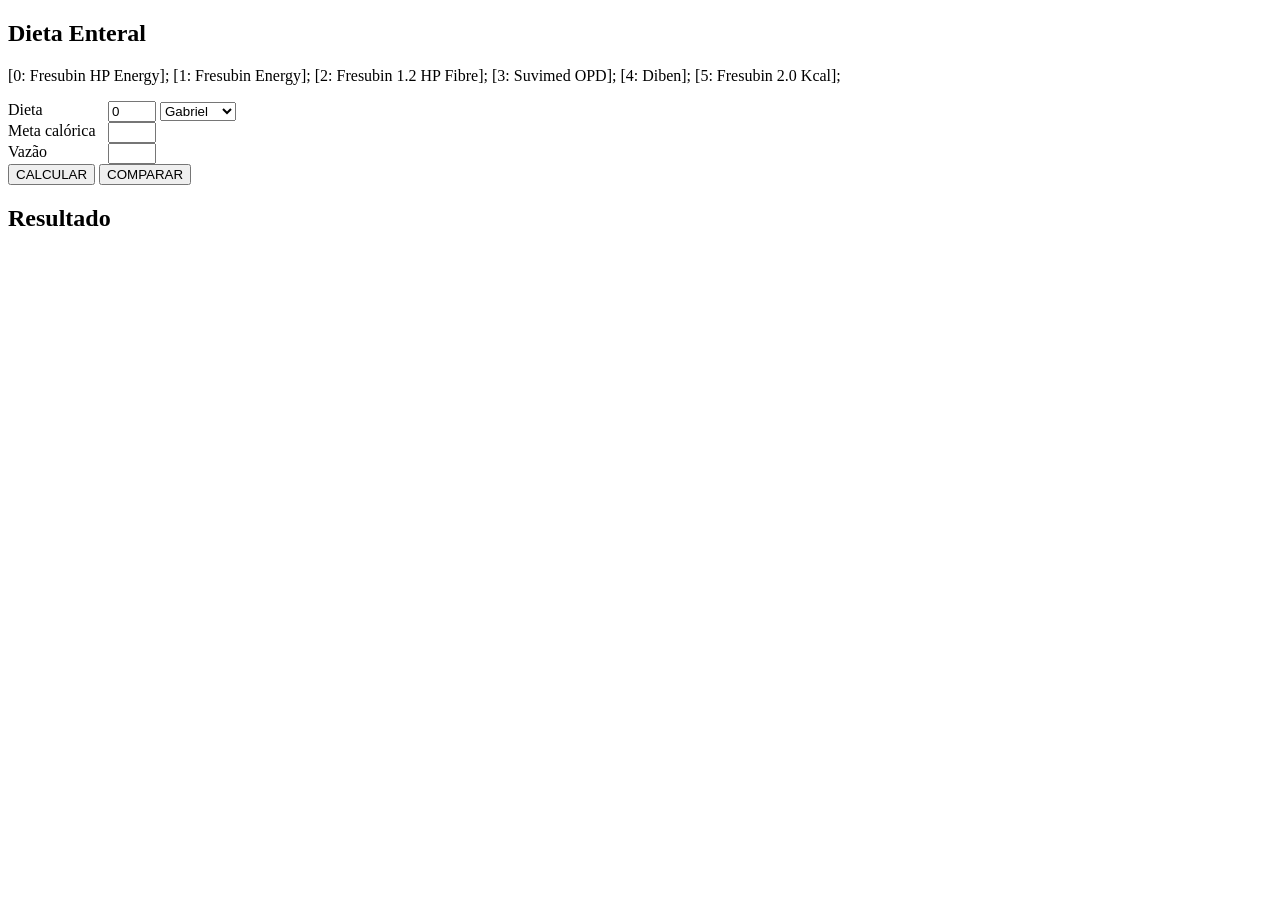
==== commit d60d1fa8: "Add files via upload" ====
--- a/index.html
+++ b/index.html
@@ -5,515 +5,53 @@
     <meta charset="UTF-8">
     <meta http-equiv="X-UA-Compatible" content="IE=edge">
     <meta name="viewport" content="width=device-width, initial-scale=1.0">
-    <meta name="Autor" content="Gabriel Amorim">
-    <meta name="Sobre" content="Aplicação criada em julho de 2023 para o serviço de nutrição do Hospital Cardio Pulmonar.">
-    <title>AIO</title>
-	
-<!-- Google tag (gtag.js) -->
-<script async src="https://www.googletagmanager.com/gtag/js?id=G-NFYD3T5DQQ"></script>
-<script>
-  window.dataLayer = window.dataLayer || [];
-  function gtag(){dataLayer.push(arguments);}
-  gtag('js', new Date());
+    <title>EMTN</title>
+    <link rel="stylesheet" type="text/css" href="style.css">
+    <link rel="icon" href="icons8-grapes-64.png">
 
-  gtag('config', 'G-NFYD3T5DQQ');
-</script>
-
-    <style>
-        * {
-            font-family: Arial;
-            margin: 0;
-            padding: 0;
-            box-sizing: border-box;
-        }
-
-        body {
-            background-color: aliceblue;
-            height: 100vh;
-        }
-
-        .refeicao {
-            font-size: large;
-            font-weight: bold;
-            text-align: center;
-            margin-bottom: 10px;
-            border-style: solid;
-            border-top: 0;
-            border-left: 0;
-            border-right: 0;
-            border-color: brown;
-            border-width: 2px;
-        }
-
-        .refeicao-radioTitle {
-            text-align: end;
-            font-size: 9px;
-            margin-right: 7px;
-            height: 23px;
-        }
-
-        .refeicao-rotulo {
-            display: inline-block;
-        }
-
-        .refeicao-rotulo li {
-            float: left;
-            margin-left: 8px;
-            list-style: none;
-            width: 21px;
-        }
-
-        .labelConfig {
-            float: left;
-            min-width: 155px;
-        }
-
-        .labelHidden {
-            display: none;
-        }
-
-        .container {
-            background-color: bisque;
-            min-width: 280px;
-            max-width: 320px;
-            width: 100%;
-            /*height: 280px;*/
-            padding: 10px;
-            border-width: 1px;
-            border-color: black;
-            border-radius: 10px;
-            border-style: groove;
-            margin-top: 10px;
-            margin-bottom: 10px;
-
-        }
-
-        .a4 {
-
-            max-width: 340px;
-            padding: 10px;
-            min-height: 876px;
-            margin: auto;
-        }
-
-
-
-        h1,
-        h2 {
-            text-align: center;
-            margin-bottom: 10px;
-        }
-
-
-        input[type="button"] {
-            width: 100%;
-            height: 25px;
-            background-color: rgb(250, 199, 124);
-            border-radius: 15px;
-        }
-
-        .legenda-titulo {
-            text-align: center;
-            border-style: solid;
-            border-width: 2px;
-            border-left: none;
-            border-right: none;
-            box-sizing: border-box;
-            padding-top: 5px;
-            padding-bottom: 5px;
-            font-size: larger;
-            font-weight: bolder;
-            color: rgb(109, 41, 41);
-        }
-
-        .legenda-item {
-            margin-right: 5px;
-            background-color: brown;
-            /* color: aliceblue; */
-            padding: 2px 6px;
-            font-size: 11px;
-            font-weight: 600;
-            text-align: center;
-            border-radius: 15px;
-            border-width: 1px;
-            border-style: solid;
-            width: 42px;
-            height: 15px;
-            display: inline-block;
-            
-        }
-
-        .item1 {
-            background-color: rgb(177, 107, 177);
-            /* color: white; */
-        }
-
-        .item2 {
-            background-color: rgb(223, 128, 93);
-        }
-
-        .item3 {
-            background-color: rgb(121, 183, 207);
-        }
-
-        .item4 {
-            background-color: rgb(221, 204, 109);
-        }
-
-        .item5 {
-            background-color: rgb(125, 170, 125);
-            /* color: white; */
-        }
-
-
-        .resultado {
-            position: sticky;
-            top: 0;
-            background-color: rgb(221, 230, 236);
-            padding: 1rem;
-            border-top: solid;
-            border-width: 2px;
-            text-align: center;
-            font-size: 0.3s;
-        }
-
-        .resultado h2 {
-            font-size: 22px;
-
-        }
-
-        .resultado h3 {
-            margin: 5px;
-
-        }
-
-        .resultado input[type="text"] {
-            width: 28%;
-            height: 25px;
-            font-size: 18px;
-        }
-
-        .resultado input[type="text"]:focus {
-            outline-color: rgb(130, 0, 61);
-        }
-
-        .resultado input[type="text"]:valid {
-            outline-color: chartreuse;
-            outline-style: solid;
-            outline-width: 1px;
-        }
-
-        input[type="radio"] {
-            width: 8%;
-            height: 20px;
-            margin-left: 4px;
-        }
-
-        select {
-            background-color: rgb(252, 233, 210);
-            border-style: none;
-            /* height: 14px; */
-            margin-right: 1.5rem;
-        }
-
-        footer {
-            font-size: small;
-            height: 50px;
-            padding: 20px 0;
-            text-align: center;
-            color: gray;
-            
-        }
-
-        footer span {
-            font-weight: 600;
-            text-decoration: none;
-            cursor: pointer;            
-        }
-    </style>
-
-    
-    <script>
-
-        //DB ITENS SERVIDOS NO HCP
-        const itemDieta = [
-            { id: 0, nome: "Café", caloria: 3 },
-            { id: 1, nome: "Leite", caloria: 55 },
-            { id: 2, nome: "Pão ou Biscoito", caloria: 130 },
-            { id: 3, nome: "Queijo", caloria: 70 },
-            { id: 4, nome: "Fruta", caloria: 80 },
-            { id: 5, nome: "Suco", caloria: 70 },
-            { id: 6, nome: "Acompanhamento", caloria: 151 },
-            { id: 7, nome: "Suco", caloria: 120 },
-            { id: 8, nome: "Vitamina", caloria: 250 },
-            { id: 9, nome: "Suplemento", caloria: 300 },
-            { id: 10, nome: "AGUA DE COCO", caloria: 43 },
-            { id: 11, nome: "Arroz/Macarrão", caloria: 120 },
-            { id: 12, nome: "Feijão", caloria: 70 },
-            { id: 13, nome: "Salada cozida	", caloria: 60 },
-            { id: 14, nome: "Purê", caloria: 80 },
-            { id: 15, nome: "Proteina", caloria: 200 },
-            { id: 16, nome: "Sobremesa", caloria: 40 },
-            { id: 17, nome: "Salada crua", caloria: 70 },
-            { id: 18, nome: "Salada de fruta", caloria: 150 },
-            { id: 19, nome: "Bolo", caloria: 150 },
-            { id: 20, nome: "Sanduiche Natural", caloria: 200 },
-            { id: 21, nome: "TORRADA", caloria: 70 },
-            { id: 22, nome: "Sopa Cremosa", caloria: 200 },
-            { id: 23, nome: "Prato quente", caloria: 320 },
-            { id: 24, nome: "Mingau", caloria: 250 },
-            { id: 25, nome: "Iogurte", caloria: 60 }
-        ];
-        let setItens = [
-            0, 1, 2, 3, 4, 19, 15, 6, //DESJEJUM
-            7, 8, 25, 4, 9, 10, //COLAÇÃO
-            22, 11, 12, 13, 14, 15, 16, 17, 5, //ALMOÇO
-            5, 8, 25, 19, 21, 9, 10, 4, //LANCHE DA TARDE
-            0, 1, 2, 3, 4, 23, 15, 6, 7, //JANTAR
-            24, 25, 9 //CEIA
-        ]
-        const nItensConfig = [8, 6, 9, 8, 9, 3]
-        let nTotal = 0
-        for (let i = 0; i < nItensConfig.length; i++) {
-            nTotal += nItensConfig[i]
-        }
-
-
-        let valorDieta = Array(nTotal).fill(0)
-
-        var valorDietaSoma = 0
-        var dietaNome = ["Branda", "Pastosa", "Pastosa Especial", "Semiliquida"]
-        var dietaKcal = [2800, 2600, 1500, 900]
-
-
-
-
-    </script>
-    
 </head>
 
 <body>
+    <h2>Dieta Enteral</h2>
+    <p id="dietaLista"></p>
 
-    <div class="a4">
+    <!--
+    <input onc id="dieta1" type="radio" name="dieta" value="1" checked>
+    <label for="dieta">1- Fresubin HP Energy</label><br>
+    <input id="dieta2" type="radio" name="dieta" value="2">
+    <label for="dieta">2- Fresubin Energy</label><br>
+    <input id="dieta3" type="radio" name="dieta" value="3">
+    <label for="dieta">3- Fresubin 1.2 HP Fibre</label><br>
+    <input id="dieta4" type="radio" name="dieta" value="4">
+    <label for="dieta">4- Suvimed OPD</label><br>
+    <input id="dieta5" type="radio" name="dieta" value="5">
+    <label for="dieta">5- Diben</label><br>
+    <input id="dieta6" type="radio" name="dieta" value="6">
+    <label for="dieta">6- Fresubin 2.0 Kcal</label><br>-->
+    <label class="labelConfig">Dieta</label>
+    <input class="textInput" id="txtDieta" type="text" inputmode="numeric" value="0">
+    <select id="selectDieta">
+        <option value="1">ASASAS</option>
+        <option value="2">teste</option>
+        <option value="3" selected>Gabriel</option>
+        <option value="4">Amorim</option>
+    </select>
+    <br>
+    <label class="labelConfig">Meta calórica</label>
+    <input class="textInput" id="txtMetaCalorica" type="text" inputmode="numeric">
+    <br>
+    <label class="labelConfig">Vazão</label>
+    <input class="textInput" id="txtVazaoDieta" type="text" inputmode="numeric">
+    <br>
 
-        <h1>Avaliação da Ingestão Oral</h1>
+    <input onclick="calcDieta()" type="button" value="CALCULAR">
+    <input onclick="" type="button" value="COMPARAR">
 
-        <div class="resultado">
-            <h2 class="metaTeste">Meta calórica</h2>
-            <input id="meta" type="text" required inputmode="numeric" maxlength="4" autofocus autocomplete="on"
-                placeholder="2000kcal">
-            <h3 id="labelResultado">Calorias Ingeridas</h3>
-            <p id="resultado">Resultado</p>
-        </div>
-
-        <div class="legenda-titulo">QUANTIDADES INGERIDAS</div>
-        <span class="legenda-item item1">0%</span><span>Nada</span><br>
-        <span class="legenda-item item2">25%</span><span>Menos da metade</span><br>
-        <span class="legenda-item item3">50%</span><span>Metade</span><br>
-        <span class="legenda-item item4">75%</span><span>Mais da metade</span><br>
-        <span class="legenda-item item5">100%</span><span>Todo</span><br>
-
-        <!--# ETIQUETA #-->
-
-        <!--# DESJEJUM ETIQUETA #-->
-        <div class="container">
-            <div class="refeicao"><span>Desjejum</span></div>
-            <div class="refeicao-radioTitle">
-                <ul class="refeicao-rotulo">
-                    <li>0%</li>
-                    <li>25%</li>
-                    <li>50%</li>
-                    <li>75%</li>
-                    <li>100%</li>
-                </ul>
-            </div>
-            <select id="opt0" name="opt0"></select>
-            <select id="opt1"></select>
-            <select id="opt2"></select>
-            <select id="opt3"></select>
-            <select id="opt4"></select>
-            <select id="opt5"></select>
-            <select id="opt6"></select>
-            <select id="opt7"></select>
-        </div>
-
-        <div class="container">
-            <div class="refeicao"><span>Colação</span></div>
-            <div class="refeicao-radioTitle">
-                <ul class="refeicao-rotulo">
-                    <li>0%</li>
-                    <li>25%</li>
-                    <li>50%</li>
-                    <li>75%</li>
-                    <li>100%</li>
-                </ul>
-            </div>
-            <select id="opt8" name="opt8"></select>
-            <select id="opt9" name="opt9"></select>
-            <select id="opt10" name="opt10"></select>
-            <select id="opt11" name="opt11"></select>
-            <select id="opt12" name="opt12"></select>
-            <select id="opt13" name="opt13"></select>
+    <h2>Resultado</h2>
+    <p id="resultadoDieta"></p>
 
 
-
-        </div>
-
-        <div class="container">
-            <div class="refeicao"><span>Almoço</span></div>
-            <div class="refeicao-radioTitle">
-                <ul class="refeicao-rotulo">
-                    <li>0%</li>
-                    <li>25%</li>
-                    <li>50%</li>
-                    <li>75%</li>
-                    <li>100%</li>
-                </ul>
-            </div>
-            <select id="opt14" name="opt14"></select>
-            <select id="opt15" name="opt15"></select>
-            <select id="opt16" name="opt16"></select>
-            <select id="opt17" name="opt17"></select>
-            <select id="opt18" name="opt18"></select>
-            <select id="opt19" name="opt19"></select>
-            <select id="opt20" name="opt20"></select>
-            <select id="opt21" name="opt21"></select>
-            <select id="opt22" name="opt22"></select>
-        </div>
-
-        <div class="container">
-            <div class="refeicao"><span>Lanche da Tarde</span></div>
-            <div class="refeicao-radioTitle">
-                <ul class="refeicao-rotulo">
-                    <li>0%</li>
-                    <li>25%</li>
-                    <li>50%</li>
-                    <li>75%</li>
-                    <li>100%</li>
-                </ul>
-            </div>
-            <select id="opt23" name="opt23"></select>
-            <select id="opt24" name="opt24"></select>
-            <select id="opt25" name="opt25"></select>
-            <select id="opt26" name="opt26"></select>
-            <select id="opt27" name="opt27"></select>
-            <select id="opt28" name="opt28"></select>
-            <select id="opt29" name="opt29"></select>
-            <select id="opt30" name="opt30"></select>
-        </div>
-
-        <div class="container">
-            <div class="refeicao"><span>Jantar</span></div>
-            <div class="refeicao-radioTitle">
-                <ul class="refeicao-rotulo">
-                    <li>0%</li>
-                    <li>25%</li>
-                    <li>50%</li>
-                    <li>75%</li>
-                    <li>100%</li>
-                </ul>
-            </div>
-            <select id="opt31" name="opt31"></select>
-            <select id="opt32" name="opt32"></select>
-            <select id="opt33" name="opt33"></select>
-            <select id="opt34" name="opt34"></select>
-            <select id="opt35" name="opt35"></select>
-            <select id="opt36" name="opt36"></select>
-            <select id="opt37" name="opt37"></select>
-            <select id="opt38" name="opt38"></select>
-            <select id="opt39" name="opt39"></select>
-        </div>
-
-        <div id="ceia" class="container">
-            <div class="refeicao"><span>Ceia</span></div>
-            <div class="refeicao-radioTitle">
-                <ul class="refeicao-rotulo">
-                    <li>0%</li>
-                    <li>25%</li>
-                    <li>50%</li>
-                    <li>75%</li>
-                    <li>100%</li>
-                </ul>
-            </div>
-            <select id="opt40" name="opt40"></select>
-            <select id="opt41" name="opt41"></select>
-            <select id="opt42" name="opt42"></select>
-        </div>
-        
-    </div>
-    <footer>Desenvolvido por <span onclick="autor()" href="#">Gabriel Amorim</span>, 2023.</footer>
-
 </body>
-
-<script>
-    function autor(){
-        alert("Aplicação criada por Gabriel Amorim. Versão atualizada em 13/07/2023")
-    }
-    function somaCombobox(id) {
-        if (document.getElementById("meta").value != "" ){
-        valorDietaSoma = 0
-        let selectImput = document.getElementById(id.name); //encontra o item
-        let radioId = String(id.name)
-        valorDieta[Number(id.name.slice(3))] = itemDieta[selectImput.value].caloria * id.value
-
-        //Soma os valores a variável RESULTADO
-        for (let i = 0; i < valorDieta.length; i++) {
-            valorDietaSoma += valorDieta[i]
-        }
-        let meta = Number(document.getElementById("meta").value); //Define a meta
-
-        //Printa o resultado na tela
-        document.getElementById("resultado").innerHTML = valorDietaSoma + "kcal (" + Math.round(valorDietaSoma / meta * 100) + "% da meta)";
-
-        //Configura os estilos da saída de dados
-        let resultadoConfig = document.getElementById("resultado");
-        let labelResultadoConfig = document.getElementById("labelResultado");
-        resultadoConfig.style.color = "green";
-        resultadoConfig.style.fontSize = "20px";
-        labelResultadoConfig.style.fontSize = "16px"
-
-        if (Math.round(valorDietaSoma / meta * 100) <= 50) resultadoConfig.style.color = "red";
-        else if (Math.round(valorDietaSoma / meta * 100) <= 70) resultadoConfig.style.color = "blue";
-        else resultadoConfig.style.color = "green";
-    } else{
-        let metaConfig = document.getElementById("meta");
-        let resultadoConfig = document.getElementById("resultado");
-        let labelResultadoConfig = document.getElementById("labelResultado");
-        metaConfig.focus();
-        resultadoConfig.style.color = "red";
-        resultadoConfig.innerHTML = "Primeiro peencha a meta calórica"
-        resultadoConfig.style.fontSize = "16px";
-        labelResultadoConfig.style.fontSize = "20px"
-        }
-    }
-
-
-    //Popular as caixas de seleção + radio button
-    const imputInicio = '<input onclick="somaCombobox(this)" type="radio" name="opt'
-    for (let i = 0; i <= 42; i++) {
-        const element = document.getElementById("opt" + i) //Pega o combobox
-        for (let j = 0; j <= 25; j++) {
-            //Add as opções do combobox
-            element.innerHTML += '<option value="' + j + '" >' + itemDieta[j].nome + '</option>'
-        }
-        //Add os radioButtons
-        let complemento =
-            imputInicio + i + '" value="0" checked>' +
-            imputInicio + i + '" value="0.25">' +
-            imputInicio + i + '" value="0.5">' +
-            imputInicio + i + '" value="0.75">' +
-            imputInicio + i + '" value="1"><br>'
-        element.insertAdjacentHTML("afterend", complemento)
-    }
-
-    //Seta as os itens pré-selecionados nas caixas de seleção
-
-    for (let i = 0; i <= 42; i++) {
-        let tagSelection = document.getElementById("opt" + i).children
-        tagSelection[setItens[i]].setAttributeNode(document.createAttribute("selected"))
-
-    }
-
-</script>
+<script src="script.js"></script>
 
 </html>
--- a/style.css
+++ b/style.css
@@ -0,0 +1,9 @@
+.labelConfig {
+    min-width: 100px;
+    float: left;
+
+}
+
+.textInput {
+    width: 40px;
+}
